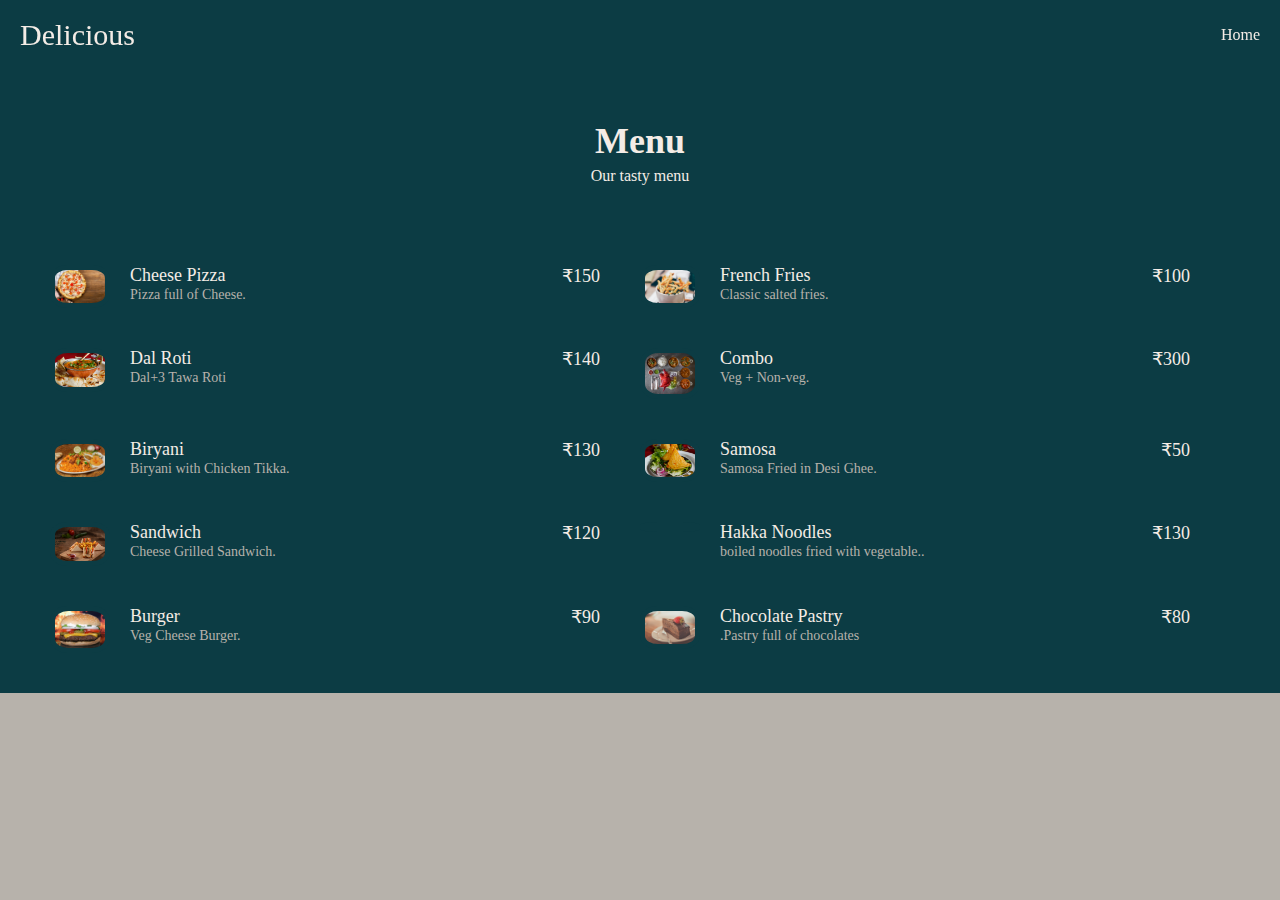
==== menu.html @ fa9ea496 "Add files via upload" ====
<!DOCTYPE html>
<html lang="en">
<head>
    <meta charset="UTF-8">
    <meta http-equiv="X-UA-Compatible" content="IE=edge">
    <meta name="viewport" content="width=device-width, initial-scale=1.0">
    <title>Menu</title>
    <link rel="stylesheet" href="style.css">
</head>
<body>
    <header>
        <div class="head-up">
        <div class="head">
            <div class="nav">
                <a href="#" class="logo"><span>D</span>elicious</a>

                <ul class="list ">
                    <li><a href="index.html">Home</a></li>
                    
                </ul>
                <div class="nav-toggler">
                    <div class="bar"></div>
                </div>

            </div>
        </div>
       <ul class="mobile">
        <li><a href="index.html">Home</a></li>
        <li><a href="menu.html">Menu</a></li>
        <li><a href="order.html">Order</a></li>
        <li><a href="reservation.html">Reservation</a></li>
        <li><a href="contact.html">Contact</a></li>
       </ul>
  
<!-- <div class="home" id="home">
<div class="home-title"> -->

<!-- </div>
</div> -->
</div>
    </header>
    <section class="menu section" id="menu">
        <div class="menu-title">
            <h2>Menu</h2>
        </div>
        <div class="menu-subtitle">
            Our tasty menu
        </div>
      
        <div class="menu-content">
            <div class="menu-item">
                <img src="menu-img\menu-1.jpg" alt="" class="menu-img">
                <div class="menu-items"> <a href="#">Cheese Pizza </a><span>₹150</span></div>
                <div class="menu-ingredients">
                    Pizza full of Cheese. 
                </div>
            </div>
            <div class="menu-item">
<img src="menu-img\menu-2.jpg" alt="" class="menu-img">
                <div class="menu-items"> <a href="#">French Fries </a><span>₹100</span></div>
                <div class="menu-ingredients">
                    Classic salted fries.
                </div>
            </div>
            <div class="menu-item">
                <img src="menu-img\menu-3.jpg" alt="" class="menu-img">
                <div class="menu-items"> <a href="#">Dal Roti </a><span>₹140</span></div>
                <div class="menu-ingredients">
                    Dal+3 Tawa Roti
                </div>
            </div>
            <div class="menu-item">
                <img src="menu-img\menu-4.jpg" alt="" class="menu-img">
                <div class="menu-items"> <a href="#">Combo </a><span>₹300</span></div>
                <div class="menu-ingredients">
                    Veg + Non-veg.
                </div>
            </div>
            <div class="menu-item">
                <img src="menu-img\menu-5.jpg" alt="" class="menu-img">
                <div class="menu-items"> <a href="#"> Biryani</a> </a><span>₹130</span></div>
                <div class="menu-ingredients">
                    Biryani with Chicken Tikka.
                </div>
            </div>
            <div class="menu-item">
                <img src="menu-img\menu-6.jpg" alt="" class="menu-img">
                <div class="menu-items"> <a href="#">Samosa </a><span>₹50</span></div>
                <div class="menu-ingredients">
                    Samosa Fried in Desi Ghee.
                </div>
            </div>
            <div class="menu-item">
                <img src="menu-img\menu-7.jpg" alt="" class="menu-img">
                <div class="menu-items"> <a href="#">Sandwich </a><span>₹120</span></div>
                <div class="menu-ingredients">
                    Cheese Grilled Sandwich.
                </div>
            </div>
            <div class="menu-item">
                <img src="menu-img\menu-8.jpg" alt="" class="menu-img">
                <div class="menu-items"> <a href="#">Hakka Noodles </a><span>₹130</span></div>
                <div class="menu-ingredients">
                 boiled noodles fried with vegetable..
                </div>
            </div>
            <div class="menu-item">
                <img src="menu-img\menu-9.jpg" alt="" class="menu-img">
                <div class="menu-items"> <a href="#">Burger</a><span>₹90</span></div>
                <div class="menu-ingredients">
                    Veg Cheese Burger.
                </div>
            </div>
            <div class="menu-item">
                <img src="menu-img\menu-10.jpg" alt="" class="menu-img">
                <div class="menu-items"> <a href="#">Chocolate Pastry </a><span>₹80</span></div>
                <div class="menu-ingredients">
                    .Pastry full of chocolates
                </div>
            </div>
        </div>
    </section>
    <script src="https://unpkg.com/scrollreveal"></script>
    <script src="script.js"></script>
    
</body>
</html>
---- style.css ----
@import url('https://fonts.googleapis.com/css2?family=Poppins:wght@200;300;400;500;600;700&display=swap');

*{
    margin: 0;
    padding: 0;
    text-decoration: none;
    box-sizing: border-box;
}
:root{
    --bg-black-900:#0c3c44;
    --bg-black-100:#0c3c44;
    --text-black-900:#f4ece6;
   
}
body{
    background-color: #b7b2ab;
   
}


/* .head-up{
    background-color: black;
    background-image: url(food-1.jpg);
    background-repeat: no-repeat;
    background-size: cover;
    background-position: center;
} */
.home{
    background-color: black;
    background-image: url(food-1.jpg);
    background-repeat: no-repeat;
    background-size: cover;
    background-position: center;
    background-attachment:fixed ;
}
.home{
    height: 700px;
}
.head-up{
    position: absolute;
left: 0;
top: 0;
width: 100%;
z-index: 999 !important
}
.head{
    height: 70px;
    position: absolute;
    z-index: 999;
    width: 100%;
   
}
.nav{
    position: fixed;
    z-index: 999;
    width: 100%;
    height: 70px;
    width: 100%;
    display: flex;
    justify-content: space-between;
    align-items: center;
    padding-left: 20px;
    padding-right: 20px;
  
    
}
.nav .logo{
    font-size: 30px;
    font-weight: 500;
}

.list{
    display: flex;
    gap: 40px;
   
}
ul{
    list-style: none;
}
.nav a{
color: var(--text-black-900);
}
.list a{
    font-weight: 500;
}
.list a:hover{
    color: #714e35;
}
.head{
color: #FFF;
position: fixed;
top: 0;
left: 0;
width: 100%;
z-index: 99;
}
.nav-toggler{
	position: relative;
	display: block;
	width: 35px;
	cursor: pointer;
	
	appearance: none;
	background: none;
	outline: none;
	border: none;
}

.nav-toggler .bar, .nav-toggler:after, .nav-toggler:before {
	content: '';
	display: block;
	width: 80%;
	height: 4px;
	background-color: #FFF;
	margin: 6px 0px;
	transition: 0.4s;
}


.nav-toggler.open:before {
	transform: rotate(-45deg) translate(-8px, 6px);
}

.nav-toggler.open:after {
	transform: rotate(45deg) translate(-8px, -8px);
}

.nav-toggler.open .bar {
	opacity: 0;
}

.mobile{
position: fixed;
    top: 0;
    left: 100%;
    width: 100%;
    min-height: 100vh;
    display: block;
    z-index: 98;
    background-color: #092d33;
    padding-top: 120px;
   
} 

 .mobile a{
    display: block;
    width: 100%;
    width: 200px;
    text-align: center;
    color: var(--text-black-900);
   margin: 0 auto 16px;
    padding: 12px 16px;
    background-color: #092d33;
} 
.mobile a:hover{
    background-color:#082227;
}
.mobile.open{
    left: 0;
}
/* .list{
    display: none;
} */


/* Name */
.name{
    background-color: #0c3c44;
 margin-top: 40px;
 padding: 30px 40px;

}
.name-head{
    border: 1px solid white;
    margin-left: auto;
margin-right: auto;
  text-align: center;
background-color: #082227;

   padding:20px 40px ;
    width: 80%;
  
}
.name-title{
    color: var(--text-black-900);
    margin-top: 30px;
    margin-bottom: 30px;
}
.name-btn{
   margin-top: 40px;
   margin-bottom: 30px;
}
.name-btn span{
    border: 1px solid white;
    color: #fff;
    padding: 10px 40px;
    border-radius: 15px;
}
/* MENU */

.menu-1{
    background-color: #0c3c44;
    margin-top: 40px;
    margin-bottom: 40px;
    padding: 20px 40px;
}
.menu1-head{
    margin-top: 40px;
}
.imgs{
   display: flex;
justify-content: space-evenly;
}
.img-1{
    width: 45%;
    height: 300px;
}
.menu1-head .menu-btn{
    margin-top: 60px;
    text-decoration: none;
    text-align: center;
    margin-bottom: 30px;
   
}

.menu-btn span{
    border: 1px solid white;
    color: #fff;
    padding: 10px 40px;
    border-radius: 15px;
}
.menu{
    padding: 20px 50px;
    background-color: var(--bg-black-100);
}
.menu-title{
    text-align: center;
    margin-top: 100px;
    margin-bottom: 5px;
    font-size: 24px;
    color: var(--text-black-900);
}
.menu-subtitle{
    text-align: center;
    margin-bottom: 60px;
    color: var(--text-black-900);
}

.menu-nav{
    display: flex;
    justify-content: center;
}
.menu-nav ul{
    display: flex;
   justify-content: center;
   gap: 40px;
   margin-bottom: 60px;
}
.menu-ul li{
    font-weight: 600;
    cursor: pointer;
    color: var(--text-black-900);
}
.menu-ul li.menu-active{
color:black ;
}
.menu-content{
    display: flex;
    flex-wrap: wrap;
    flex: 0 0 40%;
   
}
.menu-item{
    width: 50%;
    margin-top: 20px;
    margin-bottom: 20px;
}
.menu-img{
    width: 60px;
    border-radius: 30%;
    float: left;
    border:5px solid var(--bg-black-900) ;
}
.menu-items{
    display: flex;
    justify-content: space-between;
    overflow: hidden;
    position: relative;
    margin-left: 80px;
font-size: 18px;
}
.menu-items a{
color:var(--text-black-900);
}
.menu-items span{
    padding-right: 40px;
    color: var(--text-black-900);
}
.menu-ingredients{
margin-left: 80px;
font-size: 14px;
color:#b7b2ab ;
}
/* Order */
.order{
  padding: 20px 50px;
    background-color: var(--bg-black-100);
}
.order-title{
    text-align: center;
    margin-top: 100px;
    margin-bottom: 5px;
    font-size: 24px;
    color: var(--text-black-900);
}
.order-subtitle{
    text-align: center;
    margin-bottom: 60px;
    color: var(--text-black-900);
}

.order-content{
   display: flex;
 padding: 20 40px;
}
.order-form{
   
overflow: hidden;
text-align: center;
}
.order-form div{
width: 500px;
display: inline-block;
padding: 20px;

}


.order-ip input{
width: 100%;
height: 50px;
color: var(--text-black-900);
background-color: #0c3c44;
padding: 20px;
border: 1px solid white;
}
.btn{
    background-color: #0c3c44;
    color: var(--text-black-900);
    padding: 10px 30px;
    border: 1px solid white;
    border-radius: 15px;
}

/* RESERVATION */
.reservation-1{
    background-color: #0c3c44;
    margin-top: 40px;
    margin-bottom: 40px;
    padding: 20px 40px;
 
}
.reservation1-head{
 margin-top: 40px;
 margin-bottom: 40px;
 display: flex;
 justify-content: space-evenly;
}

.r-img{
    width: 400px;
    height: 400px;

}
.reservation1-content{
padding: 20px 40px;
text-align: center;
color: #fff;
font-size: 30px;

}
.r1-content{
margin-top: 10px;
}

.r1-btn{
margin-top: 60px;
margin-bottom: 40px;
text-align: center;
}
.r1-btn span{
    border: 1px solid white;
    color: #fff;
    padding: 10px 40px;
    border-radius: 15px;
    font-size: 20px;
}
.reservation{
    padding: 20px 20px;
    background-color: var(--bg-black-100);
}
.reservation-title{
    text-align: center;
    margin-top: 100px;
    margin-bottom: 5px;
    font-size: 24px;
    color: var(--text-black-900);
}
.reservation-subtitle{
    text-align: center;
    margin-bottom: 60px;
    color: var(--text-black-900);
}
.form{
    display: flex;
    justify-content: center;
   
}
.reservation-form{
    width: 700px;
 
}
.reservation-form div{
    margin: 10px 20px;
    width: 300px;
    display: inline-block;
}
.reservation-form div input{
    width: 100%;
    height: 40px;
  background-color: #0c3c44;
  color: #f4ece6;
    border: 1px solid white;
outline: none;
padding: 3px 0 3px 10px;
margin-top: 10px;

}
.reservation-form div select{
    width: 100%;
    height: 40px;
background-color: #0c3c44;
  border: 1px solid white;
color: var(--text-black-900);
  outline: none;
  margin-top: 10px;
  
padding: 3px 0 3px 10px;

}
.reservation-form div span{
    width: 100%;
color: var(--text-black-900);
font-size: 20px;
}
.reservation-form input{
    font-size: 16px;
}
#submit{
    margin: 20px auto;
    display: flex;
    justify-content: center;
   border-radius: 15px;
}
#submit input{
    width: 200px;
    transform: all .3s;
}
#submit input:hover{
color:#fff;
}
#submit input:active{
    font-size: 20px;
}
/* CONTACT */
.contact{
   padding: 20px 20px;
   background: var(--bg-black-100);
  
}
.contact-title{
    text-align: center;
    margin-top: 100px;
    margin-bottom: 60px;
    font-size: 24px;
    color: var(--text-black-900);
}
.contact-info{
    margin-top: 40px;
    margin-bottom: 20px;
    display: flex;
    justify-content: space-evenly;
}
.contact-form{
text-align: center;
margin-top: 20px;
margin-bottom: 20px;
}
.contact-ip{
    display: flex;
    gap: 10px;
    color: var(--text-black-900);
}
.contact-f{
width: 50%;
margin: 10px 20px;
padding-left: 10px;
background-color: var(--bg-black-900);
border:1px solid white;
border-radius: 5px;
color: var(--text-black-900);
}
.contact-icon{
font-size: 30px;
}
.col{
    height: 70px;
}
.col-1{
    font-size: 20px;
    padding: 15px;
  
}
.col-2{
    height: 40px;
}
/* FOOTER */
footer{
    background-color: var(--bg-black-900);
    color: var(--text-black-900);
}
.footer{
padding:15px 20px ;
text-align: center;

}
.f1{
    padding-top: 15px;
    padding-bottom: 15px;
    border-bottom: 2px solid var(--text-black-900);
}
.f-name{
    font-weight: 400;
}
.f-subtitle{
    padding-top: 10px;
    font-size: 18px;
    font-weight: 100;
    
}
.f-socials{
    padding-top: 20px;
    padding-bottom: 15px;
    display: flex;
    justify-content: space-evenly;
}
.f-socials a{
   color: var(--text-black-900);
   font-weight: 600;
}
.f-info{
    border-bottom: 1px solid var(--text-black-900);
   padding-top: 30px;
   padding-bottom: 15px;
   font-size: 16px;
   
}
.f-copy{
    padding-top: 10px;
    font-size: 16px;
   
}
@media(min-width:768px){
    .nav-toggler{
        display: none;
    }
}
@media(max-width:768px) {
ul.list{
    display: none;
}

.r-img{
width: 250px;
height: 300px;
}
.reservation1-content{
    font-size: 20px;
}
.r1-btn{
    text-align: center;
}
}
.reservation-form{
    text-align: center;
}
.order-form div{
    width: 400px;
}


@media(max-width:530px){
.reservation1-head{
    flex-direction: column;
}
.r1-img{
text-align: center;
}
.imgs{
    display: flex;
flex-direction: column;
gap: 20px;
justify-content: center;
align-items: center;

 }
 .img-1{
width: 300px;
height: 200px;
text-align: center;
 }
 .nav .logo{
    font-size: 25px;
 }
 .order-form div{
    width: 300px;
 }
 .contact-ip{
    font-size: 16px;
 }
 .contact-f{
    width: 70%;
 }
 .menu-items{
    flex-direction: column;
 }
 .menu-items span{
    text-align: start;
  
 }

}
@media(max-width:430px){
.name-btn span{
    padding: 10px 18px;
    font-size: 16px;
}
.order-form div{
    width: 100%;
    font-size: 16px;
 }
 .contact-info{
    flex-direction: column;
    gap: 20px;
 }
 .menu-content{
    flex-direction: column;
   }
   .menu-item{
    width: 100%;
   }
}


@media(max-width:340px){
    .name-btn span{
        padding: 10px 18px;
        font-size: 16px;
    }
    .name-head{
        padding: 0;
    }
    .r1-btn span {
        padding: 10px 30px;
        font-size: 18px;
    }
    .reservation-form div{
        width: 200px;
    }
}
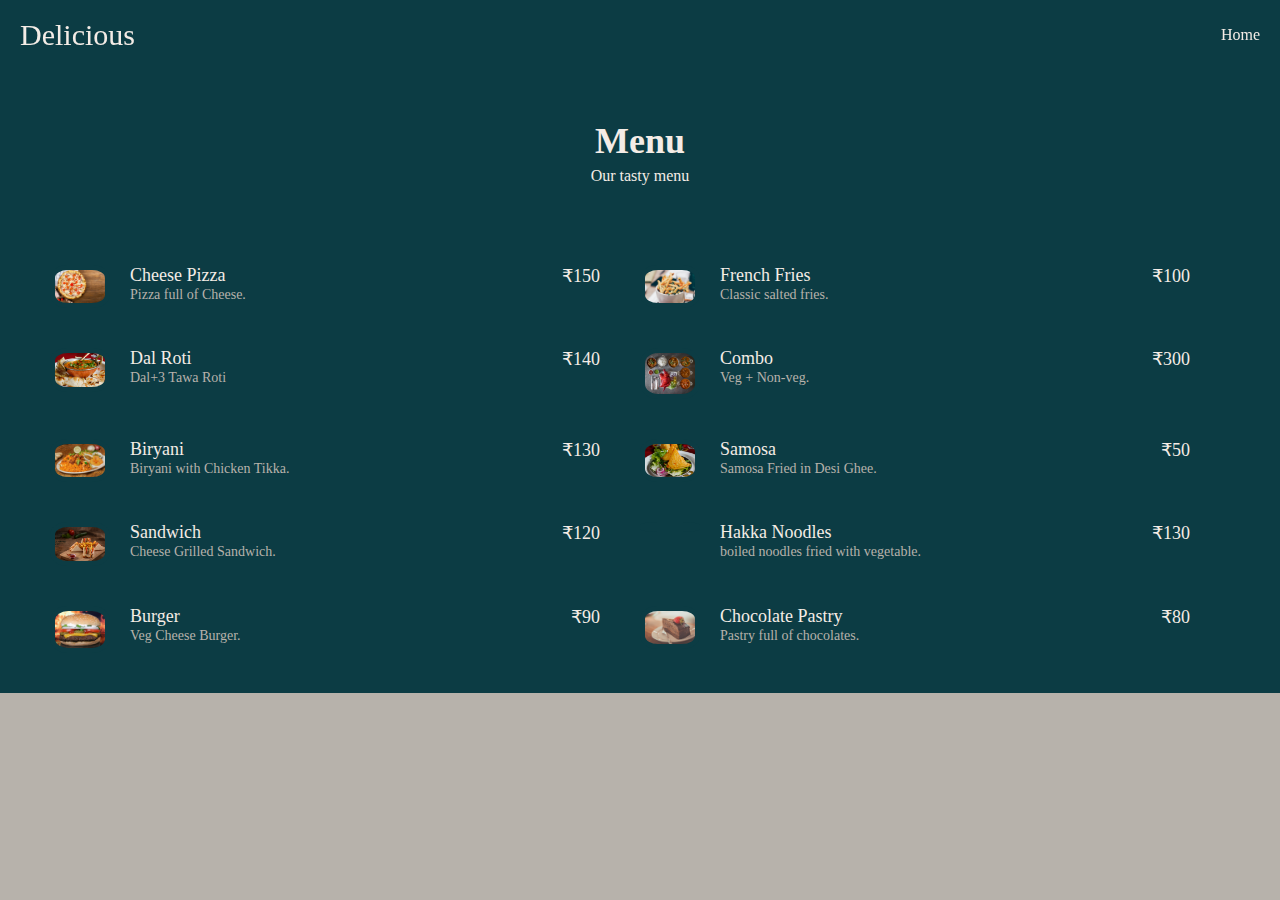
==== commit 9d939d48: "Update menu.html" ====
--- a/menu.html
+++ b/menu.html
@@ -101,7 +101,7 @@
                 <img src="menu-img\menu-8.jpg" alt="" class="menu-img">
                 <div class="menu-items"> <a href="#">Hakka Noodles </a><span>₹130</span></div>
                 <div class="menu-ingredients">
-                 boiled noodles fried with vegetable..
+                 boiled noodles fried with vegetable.
                 </div>
             </div>
             <div class="menu-item">
@@ -115,7 +115,7 @@
                 <img src="menu-img\menu-10.jpg" alt="" class="menu-img">
                 <div class="menu-items"> <a href="#">Chocolate Pastry </a><span>₹80</span></div>
                 <div class="menu-ingredients">
-                    .Pastry full of chocolates
+                    Pastry full of chocolates.
                 </div>
             </div>
         </div>
@@ -124,4 +124,4 @@
     <script src="script.js"></script>
     
 </body>
-</html>+</html>
